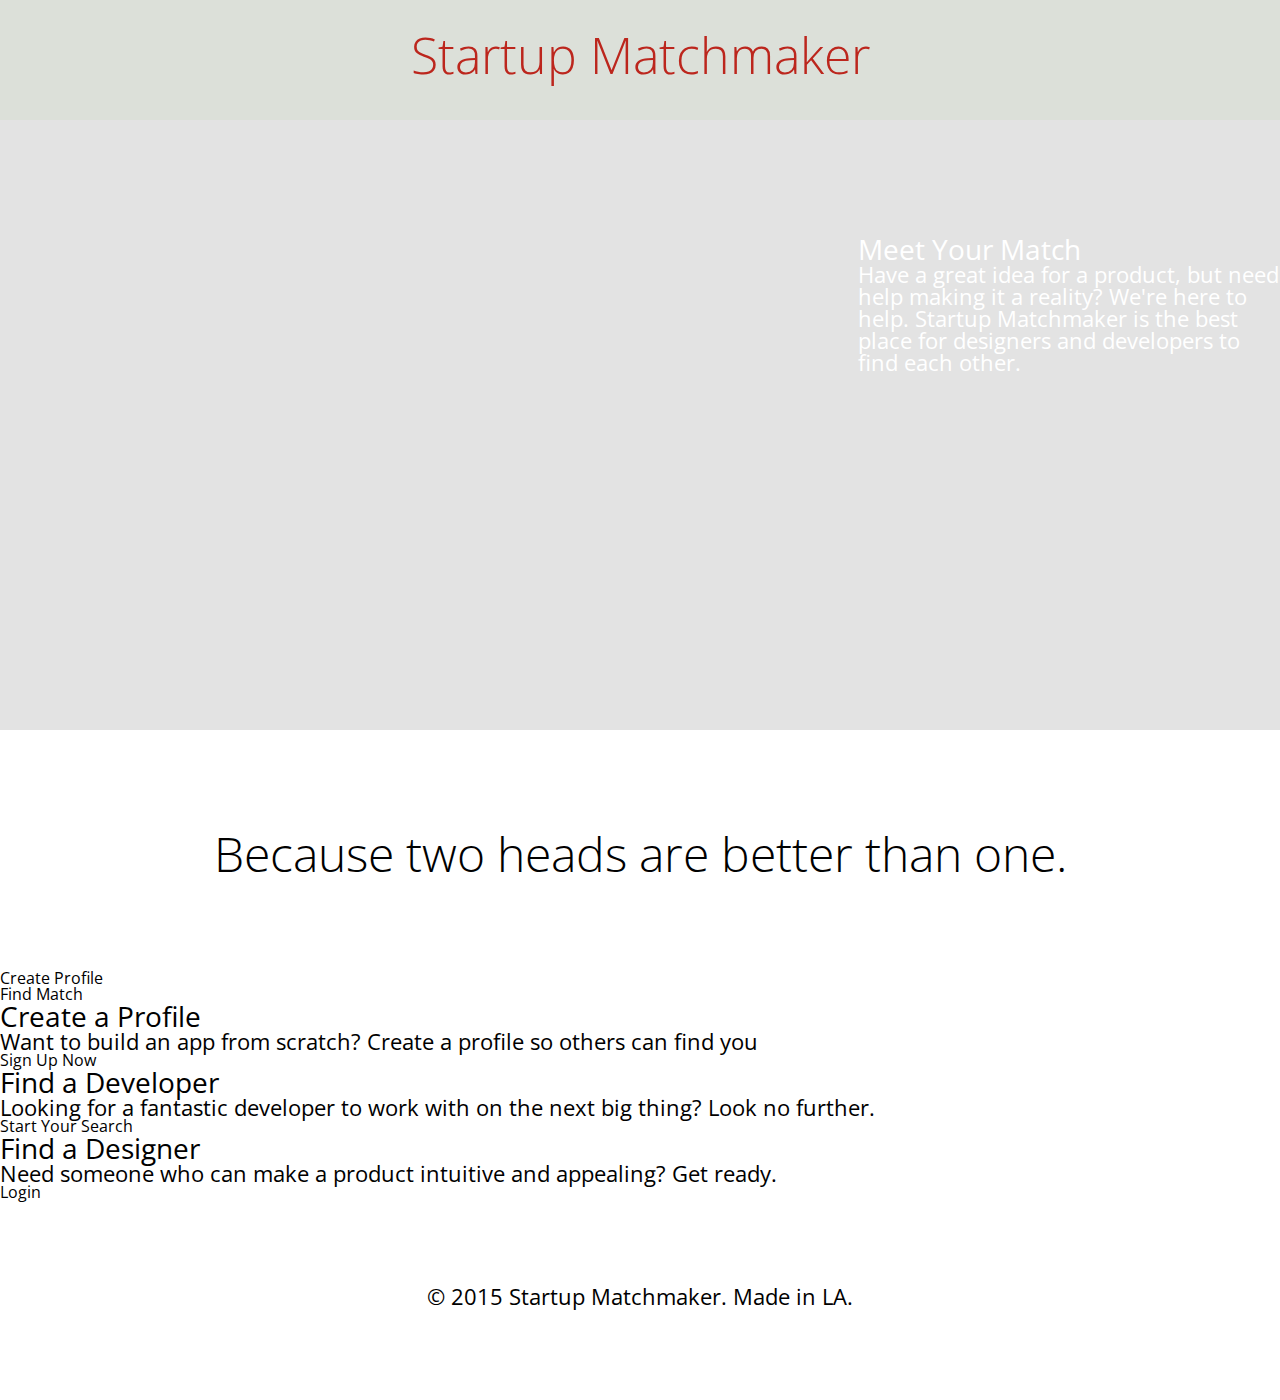
==== index.html @ 07a8beec "CSS Progress - Splash Page Styling" ====
<!DOCtype html>
  <html lang="en-us">
  <head>
    <meta charset="utf-8">
    <title>Startup Matchmaker</title>
      <link rel="stylesheet" type="text/css" href="css/reset.css">
      <link rel="stylesheet" type="text/css" href="css/style.css">
      <link href='https://fonts.googleapis.com/css?family=Open+Sans:400,300,300italic,400italic,600,600italic,700,700italic,800,800italic' rel='stylesheet' type='text/css'>

  </head>

  <body>
    <header>
      <h1>Startup Matchmaker</h1>
    </header>

    <section>

      <div class="hero">
        <div id="right-block">
          <h3>Meet Your Match</h3>
          <p>Have a great idea for a product, but need help making it a reality? We're here to help. Startup Matchmaker is the best place for designers and developers to find each other.</p>
        </div>


    </div>
    <div class ="banner">
        <h2>Because two heads are better than one.</h2>
    </div>


    <div class ="3-columns">

      <div>Create Profile</div>
      <div>Find Match</div>

      <h3>Create a Profile</h3>
      <p>Want to build an app from scratch? Create a profile so others can find you</p>
      <div>Sign Up Now</div>

      <h3>Find a Developer</h3>
      <p>Looking for a fantastic developer to work with on the next big thing? Look no further.</p>
      <div>Start Your Search</div>

      <h3>Find a Designer</h3>
      <p>Need someone who can make a product intuitive and appealing? Get ready.</p>
      <div>Login</div>
    </secion>

    <footer>
      <p>&copy; 2015 Startup Matchmaker. Made in LA.</p>
    </footer>
  </body>
  </html>
---- css/style.css ----
body {
  font-family: "Open Sans", sans-serif;
}

header{
  background-color: #dce0d9;
  height: 120px;
  width: 100%;
}

header h1{
  font-size:50px;
  font-weight: 300;
  color: #bc261d;
  text-align: center;
  padding: 30px 0 30px 0;
}

.hero{
  height: 610px;
  background-color: #e3e3e3;

}

.hero h3{
  color: #FFFFFF;

}

.hero p{
  color: #FFFFFF;
}

#right-block{
  float: right;
  width: 33%;
  padding: 115px 0 115px 0;
}

.banner{
  height: 240px;
  width: 100%;
  background: #FFFFFF;
}

.banner h2{
  font-size: 48px;
  font-weight: 300;
  text-align: center;
  padding: 100px 0 100px 0;
}

h1{


}

h2{
  font-size: 30px;

}

h3{
  font-size: 28px;


}


p{
  font-size: 22px;

}
.red-btn{
  font-size: 25px;



}

.btn-small{
  width: 305px;
  height: 60px;

}

.btn-large{
  width: 650px;
  height: 60px;

}

footer{
  color: #000000;
  text-align: center;
  height: 200px;
  background: #FFFFFF;
}

footer p{
padding: 85px 0 85px 0;

}
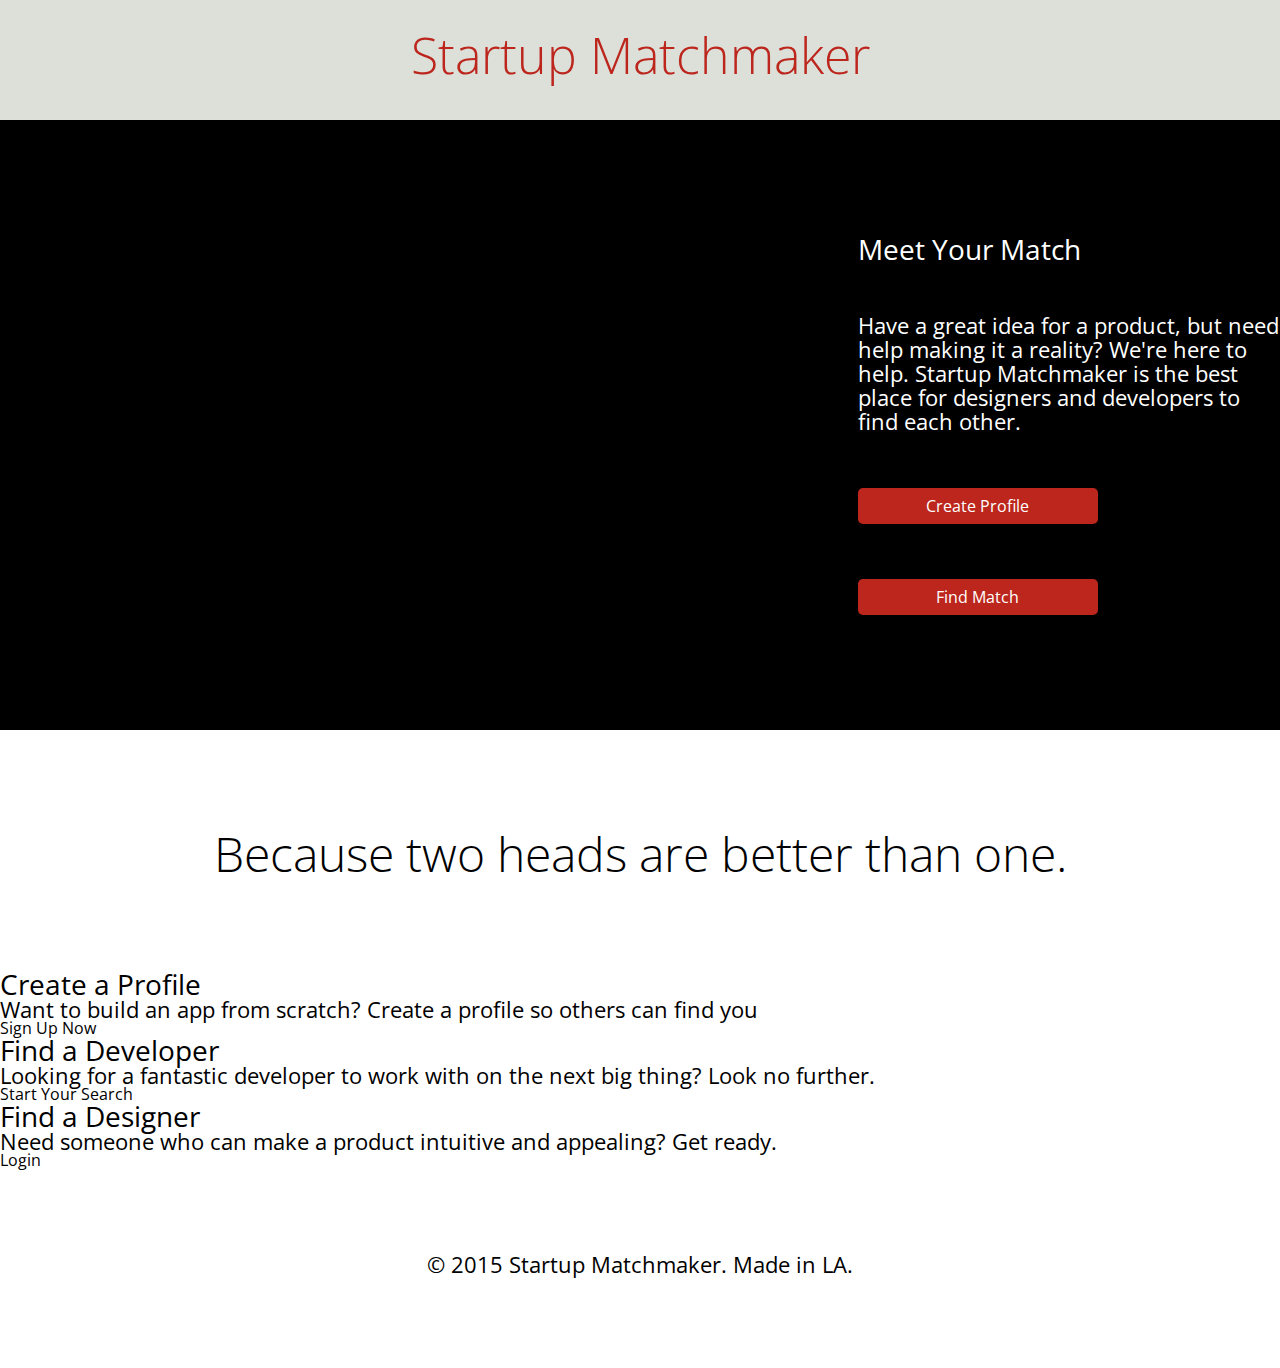
==== commit bf0f3df1: "CSS Progress" ====
--- a/index.html
+++ b/index.html
@@ -20,8 +20,9 @@
         <div id="right-block">
           <h3>Meet Your Match</h3>
           <p>Have a great idea for a product, but need help making it a reality? We're here to help. Startup Matchmaker is the best place for designers and developers to find each other.</p>
+            <div class="red-btn-small">Create Profile</div>
+            <div class="red-btn-small">Find Match</div>
         </div>
-
 
     </div>
     <div class ="banner">
@@ -30,9 +31,6 @@
 
 
     <div class ="3-columns">
-
-      <div>Create Profile</div>
-      <div>Find Match</div>
 
       <h3>Create a Profile</h3>
       <p>Want to build an app from scratch? Create a profile so others can find you</p>
--- a/css/style.css
+++ b/css/style.css
@@ -16,19 +16,31 @@
   padding: 30px 0 30px 0;
 }
 
+.red-btn-small{
+  margin: 55px 0px 55px 0px;
+  padding: 10px 20px 10px 20px;
+  text-align: center;
+  border-radius: 5px;
+  background-color: #bc261d;
+  color: #FFF;
+  width: 200px;
+}
+
 .hero{
   height: 610px;
-  background-color: #e3e3e3;
+  background-color: #000;
 
 }
 
 .hero h3{
   color: #FFFFFF;
+  margin-bottom: 50px;
 
 }
 
 .hero p{
   color: #FFFFFF;
+  line-height: 24px;
 }
 
 #right-block{
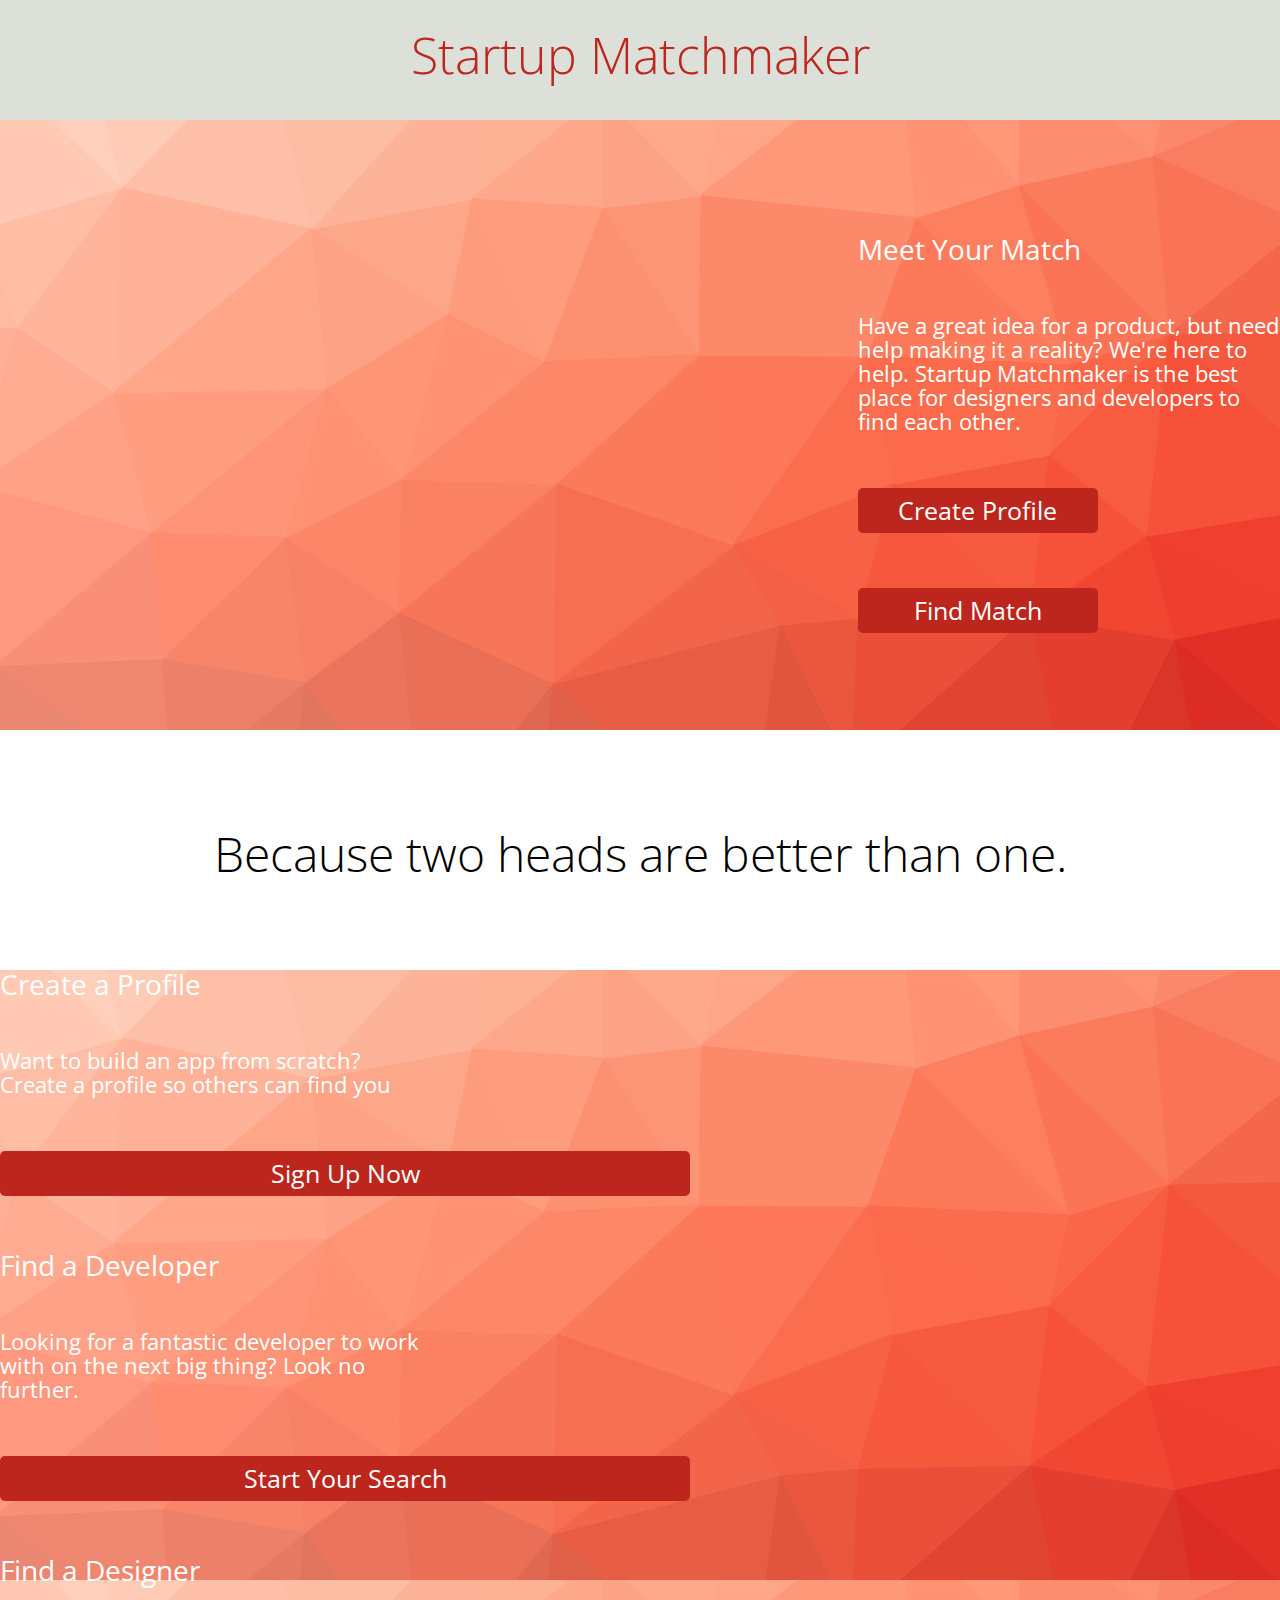
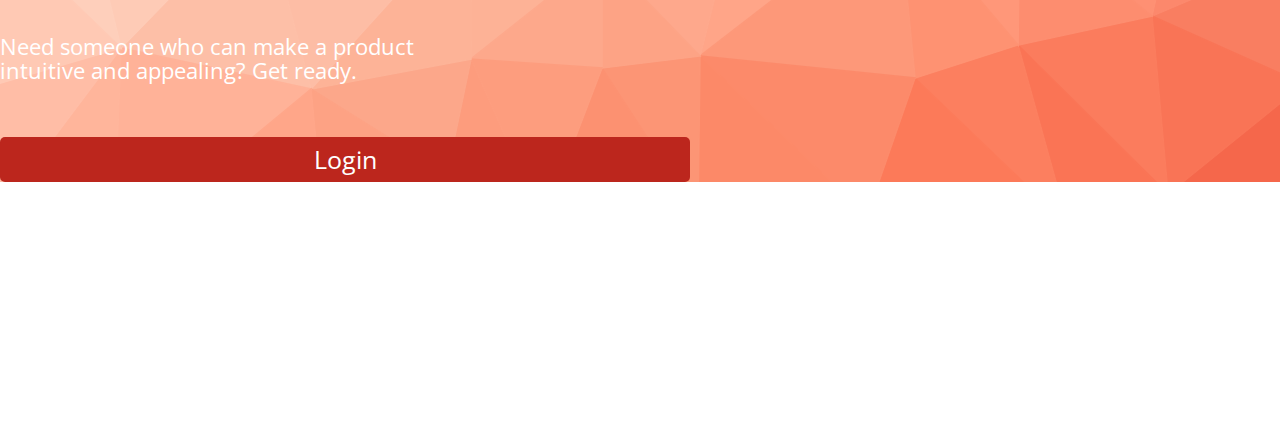
==== commit 1b5d6039: "Splash page - CSS Progress" ====
--- a/index.html
+++ b/index.html
@@ -16,34 +16,41 @@
 
     <section>
 
-      <div class="hero">
+      <div id="hero">
         <div id="right-block">
           <h3>Meet Your Match</h3>
           <p>Have a great idea for a product, but need help making it a reality? We're here to help. Startup Matchmaker is the best place for designers and developers to find each other.</p>
             <div class="red-btn-small">Create Profile</div>
             <div class="red-btn-small">Find Match</div>
         </div>
+      </div>
 
-    </div>
-    <div class ="banner">
+    <div id ="slogan-banner">
         <h2>Because two heads are better than one.</h2>
     </div>
 
 
-    <div class ="3-columns">
+    <div id="cta-banner">
 
-      <h3>Create a Profile</h3>
-      <p>Want to build an app from scratch? Create a profile so others can find you</p>
-      <div>Sign Up Now</div>
+      <div class="front-block">
+        <h3>Create a Profile</h3>
+        <p>Want to build an app from scratch? Create a profile so others can find you</p>
+        <div class="red-btn-large">Sign Up Now</div>
+      </div>
 
-      <h3>Find a Developer</h3>
-      <p>Looking for a fantastic developer to work with on the next big thing? Look no further.</p>
-      <div>Start Your Search</div>
+      <div class="front-block">
+        <h3>Find a Developer</h3>
+        <p>Looking for a fantastic developer to work with on the next big thing? Look no further.</p>
+        <div class="red-btn-large">Start Your Search</div>
+     </div>
 
-      <h3>Find a Designer</h3>
-      <p>Need someone who can make a product intuitive and appealing? Get ready.</p>
-      <div>Login</div>
-    </secion>
+      <div class="front-block">
+        <h3>Find a Designer</h3>
+        <p>Need someone who can make a product intuitive and appealing? Get ready.</p>
+        <div class="red-btn-large">Login</div>
+      </div>
+
+    </section>
 
     <footer>
       <p>&copy; 2015 Startup Matchmaker. Made in LA.</p>
--- a/css/style.css
+++ b/css/style.css
@@ -1,6 +1,57 @@
+/* General */
+
 body {
   font-family: "Open Sans", sans-serif;
 }
+
+h1{
+
+
+}
+
+h2{
+  font-size: 30px;
+
+}
+
+h3{
+  font-size: 28px;
+  color: #FFFFFF;
+  margin-bottom: 50px;
+}
+
+
+p{
+  font-size: 22px;
+  color: #FFFFFF;
+  line-height: 24px;
+}
+
+/* Buttons */
+
+.red-btn-small{
+  margin: 55px 0px 55px 0px;
+  padding: 10px 20px 10px 20px;
+  text-align: center;
+  border-radius: 5px;
+  background-color: #bc261d;
+  color: #FFF;
+  width: 200px;
+  font-size: 25px;
+}
+
+.red-btn-large{
+  margin: 55px 0px 55px 0px;
+  padding: 10px 20px 10px 20px;
+  text-align: center;
+  border-radius: 5px;
+  background-color: #bc261d;
+  color: #FFF;
+  width: 650px;
+  font-size: 25px;
+}
+
+/* Splash */
 
 header{
   background-color: #dce0d9;
@@ -16,29 +67,12 @@
   padding: 30px 0 30px 0;
 }
 
-.red-btn-small{
-  margin: 55px 0px 55px 0px;
-  padding: 10px 20px 10px 20px;
-  text-align: center;
-  border-radius: 5px;
-  background-color: #bc261d;
-  color: #FFF;
-  width: 200px;
+#hero{
+  height: 610px;
+  background: url("/img/triangle-bg.svg");
 }
 
-.hero{
-  height: 610px;
-  background-color: #000;
-
-}
-
-.hero h3{
-  color: #FFFFFF;
-  margin-bottom: 50px;
-
-}
-
-.hero p{
+#hero p{
   color: #FFFFFF;
   line-height: 24px;
 }
@@ -49,58 +83,31 @@
   padding: 115px 0 115px 0;
 }
 
-.banner{
+#slogan-banner{
   height: 240px;
   width: 100%;
   background: #FFFFFF;
 }
 
-.banner h2{
+#slogan-banner h2{
   font-size: 48px;
   font-weight: 300;
   text-align: center;
   padding: 100px 0 100px 0;
 }
 
-h1{
-
-
+#cta-banner{
+  color: #FFF;
+  background: url("/img/triangle-bg.svg");
 }
 
-h2{
-  font-size: 30px;
-
-}
-
-h3{
-  font-size: 28px;
-
-
-}
-
-
-p{
-  font-size: 22px;
-
-}
-.red-btn{
-  font-size: 25px;
+.front-block{
+  width: 33%;
 
 
 
 }
-
-.btn-small{
-  width: 305px;
-  height: 60px;
-
-}
-
-.btn-large{
-  width: 650px;
-  height: 60px;
-
-}
+/* Footer */
 
 footer{
   color: #000000;
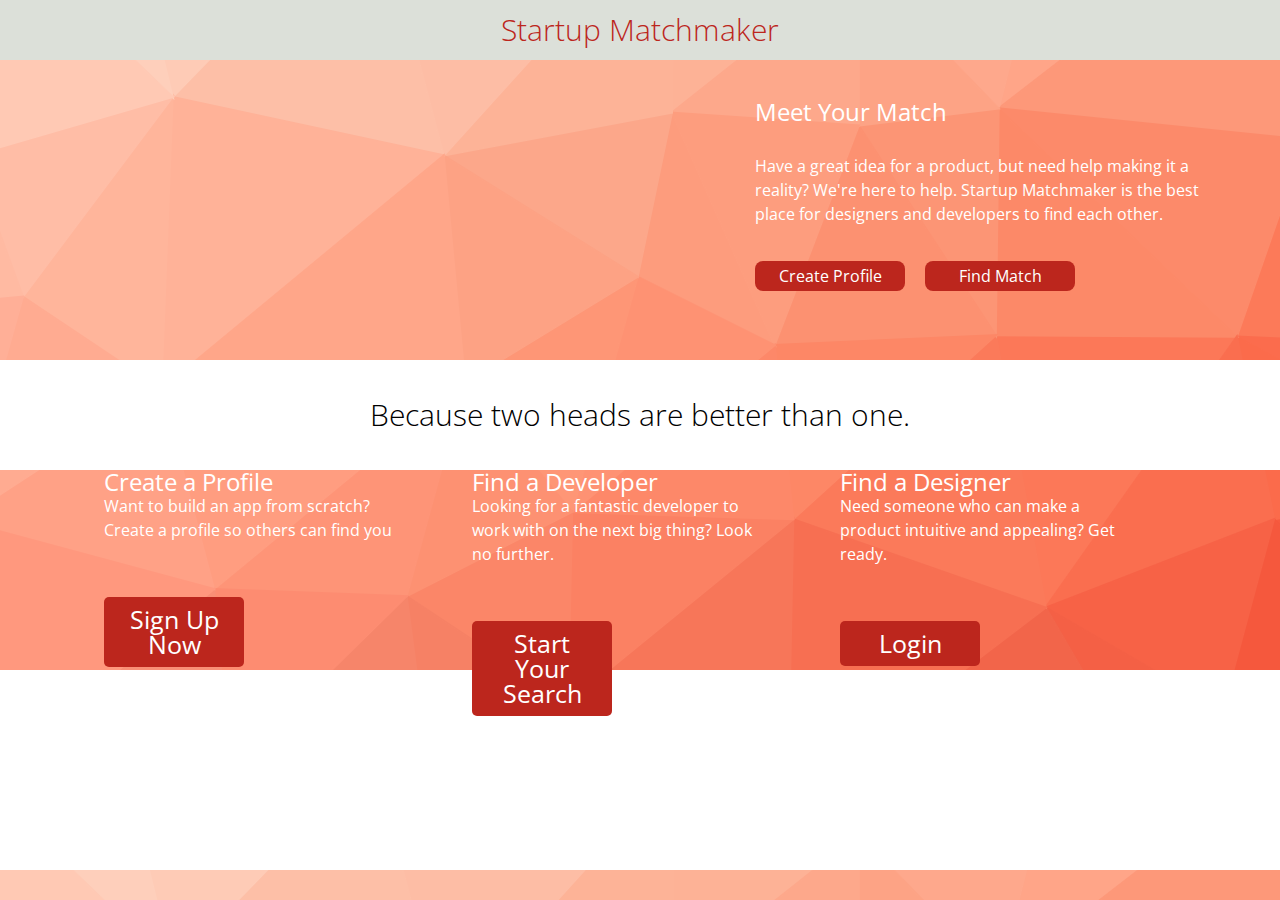
==== commit c404d6eb: "committing" ====
--- a/index.html
+++ b/index.html
@@ -9,51 +9,55 @@
 
   </head>
 
-  <body>
-    <header>
+<body>
+<header>
       <h1>Startup Matchmaker</h1>
-    </header>
+</header>
 
-    <section>
-
+<div class="container">
       <div id="hero">
-        <div id="right-block">
+        <div id="right-col">
+          <div class="right-content">
           <h3>Meet Your Match</h3>
           <p>Have a great idea for a product, but need help making it a reality? We're here to help. Startup Matchmaker is the best place for designers and developers to find each other.</p>
+          <div class="small-btn-container">
             <div class="red-btn-small">Create Profile</div>
             <div class="red-btn-small">Find Match</div>
+          </div>
+        </div>
         </div>
       </div>
+</div>
 
-    <div id ="slogan-banner">
-        <h2>Because two heads are better than one.</h2>
-    </div>
+<div id ="slogan-banner">
+    <h2>Because two heads are better than one.</h2>
+</div>
+
+<div class="container">
+<div id="cta-banner">
+<div class="column">
+  <h3>Create a Profile</h3>
+  <p>Want to build an app from scratch? Create a profile so others can find you</p>
+<div class="red-btn-large">Sign Up Now</div>
+</div>
+<div class="column">
+    <h3>Find a Developer</h3>
+        <p>Looking for a fantastic developer to work with on the next big thing? Look no further.</p>
+        <div class="red-btn-large">Start Your Search</div>
+</div>
+<div class="column">
+    <h3>Find a Designer</h3>
+        <p>Need someone who can make a product intuitive and appealing? Get ready.</p>
+        <div class="red-btn-large">Login</div>
+</div>
+</div>
+</div>
 
 
-    <div id="cta-banner">
 
-      <div class="front-block">
-        <h3>Create a Profile</h3>
-        <p>Want to build an app from scratch? Create a profile so others can find you</p>
-        <div class="red-btn-large">Sign Up Now</div>
-      </div>
+<footer>
+  <p>&copy; 2015 Startup Matchmaker. Made in LA.</p>
+</footer>
 
-      <div class="front-block">
-        <h3>Find a Developer</h3>
-        <p>Looking for a fantastic developer to work with on the next big thing? Look no further.</p>
-        <div class="red-btn-large">Start Your Search</div>
-     </div>
-
-      <div class="front-block">
-        <h3>Find a Designer</h3>
-        <p>Need someone who can make a product intuitive and appealing? Get ready.</p>
-        <div class="red-btn-large">Login</div>
-      </div>
-
-    </section>
-
-    <footer>
-      <p>&copy; 2015 Startup Matchmaker. Made in LA.</p>
-    </footer>
-  </body>
-  </html>
+</body>
+</html>
--- a/css/style.css
+++ b/css/style.css
@@ -2,6 +2,8 @@
 
 body {
   font-family: "Open Sans", sans-serif;
+  background: url("/img/triangle-bg.svg");
+  background-size: cover;
 }
 
 h1{
@@ -15,29 +17,44 @@
 }
 
 h3{
-  font-size: 28px;
+  font-size: 24px;
   color: #FFFFFF;
-  margin-bottom: 50px;
+}
+
+.right-content h3 {
+    margin-bottom: 30px;
 }
 
 
 p{
-  font-size: 22px;
+  font-size: 16px;
   color: #FFFFFF;
   line-height: 24px;
 }
 
+.container {
+  width: 90%;
+  margin: 0 auto;
+}
+
 /* Buttons */
+.small-btn-container {
+  margin: 35px 0px 35px 0px;
+}
 
 .red-btn-small{
-  margin: 55px 0px 55px 0px;
-  padding: 10px 20px 10px 20px;
+  /*margin: 55px 0px 55px 0px;
+  padding: 10px 20px 10px 20px;*/
   text-align: center;
-  border-radius: 5px;
+  border-radius: 8px;
   background-color: #bc261d;
   color: #FFF;
-  width: 200px;
-  font-size: 25px;
+  width: 150px;
+  height: 30px;
+  line-height: 30px;
+  font-size: 16px;
+  float: left;
+  margin-right: 20px;
 }
 
 .red-btn-large{
@@ -47,7 +64,7 @@
   border-radius: 5px;
   background-color: #bc261d;
   color: #FFF;
-  width: 650px;
+  width: 100px;
   font-size: 25px;
 }
 
@@ -55,21 +72,20 @@
 
 header{
   background-color: #dce0d9;
-  height: 120px;
+  height: 60px;
+  line-height: 60px;
   width: 100%;
 }
 
 header h1{
-  font-size:50px;
+  font-size:30px;
   font-weight: 300;
   color: #bc261d;
   text-align: center;
-  padding: 30px 0 30px 0;
 }
 
 #hero{
-  height: 610px;
-  background: url("/img/triangle-bg.svg");
+  height: 300px;
 }
 
 #hero p{
@@ -77,36 +93,39 @@
   line-height: 24px;
 }
 
-#right-block{
+#right-col {
   float: right;
-  width: 33%;
-  padding: 115px 0 115px 0;
+  width: 40%;
+}
+
+.right-content {
+  margin-top: 40px;
 }
 
 #slogan-banner{
-  height: 240px;
+  height: 110px;
+  line-height: 110px;
   width: 100%;
   background: #FFFFFF;
 }
 
 #slogan-banner h2{
-  font-size: 48px;
+  font-size: 30px;
   font-weight: 300;
   text-align: center;
-  padding: 100px 0 100px 0;
 }
 
 #cta-banner{
-  color: #FFF;
-  background: url("/img/triangle-bg.svg");
+  height: 200px;
 }
 
-.front-block{
-  width: 33%;
+.column {
+  width: 25%;
+  float: left;
+  padding-left: 40px;
+  padding-right: 40px;
+}
 
-
-
-}
 /* Footer */
 
 footer{
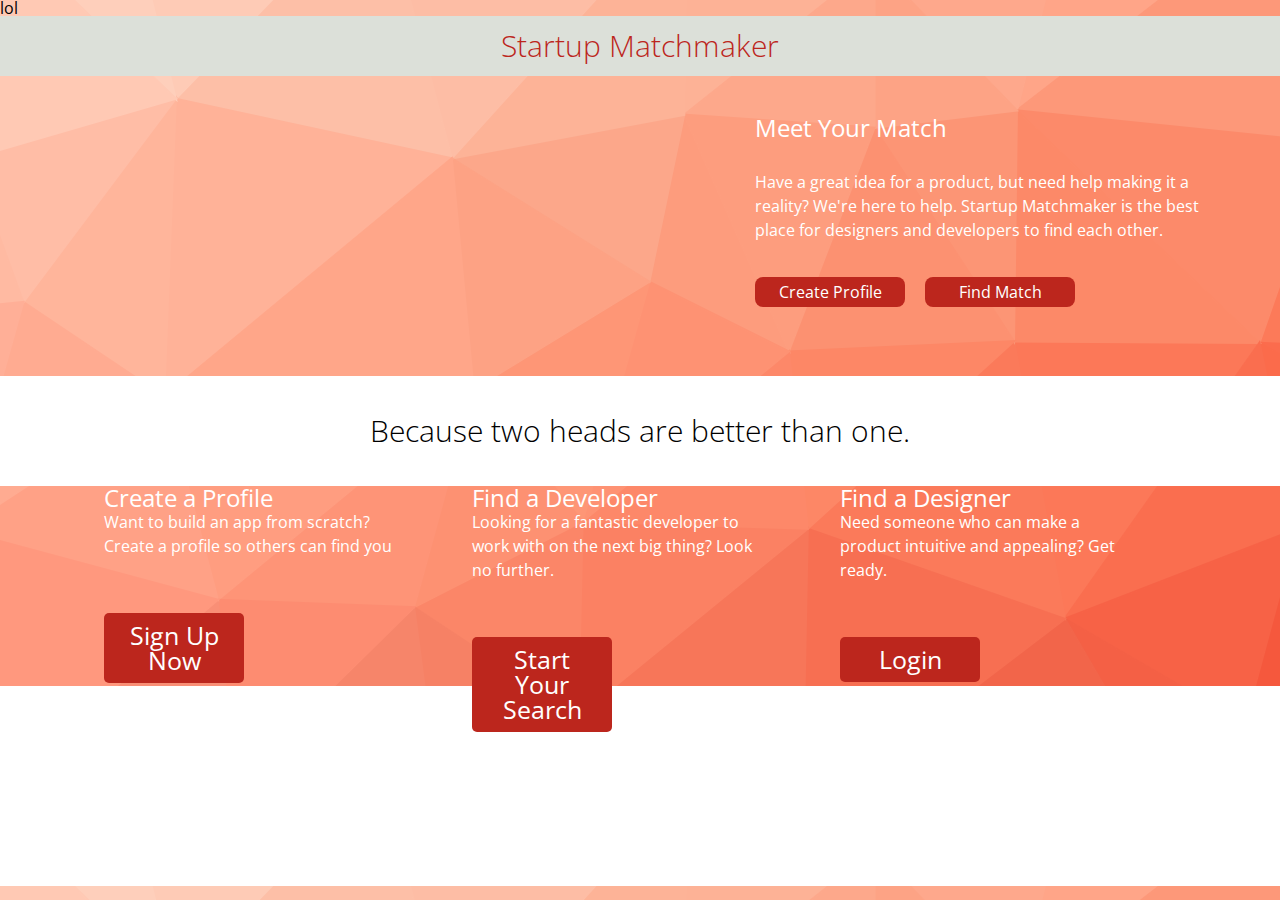
==== commit 7df1bb51: "test change" ====
--- a/index.html
+++ b/index.html
@@ -10,6 +10,7 @@
   </head>
 
 <body>
+  lol
 <header>
       <h1>Startup Matchmaker</h1>
 </header>
--- a/css/style.css
+++ b/css/style.css
@@ -119,11 +119,16 @@
   height: 200px;
 }
 
+
 .column {
   width: 25%;
   float: left;
   padding-left: 40px;
   padding-right: 40px;
+}
+
+.front-block{
+  width: 33%;
 }
 
 /* Footer */
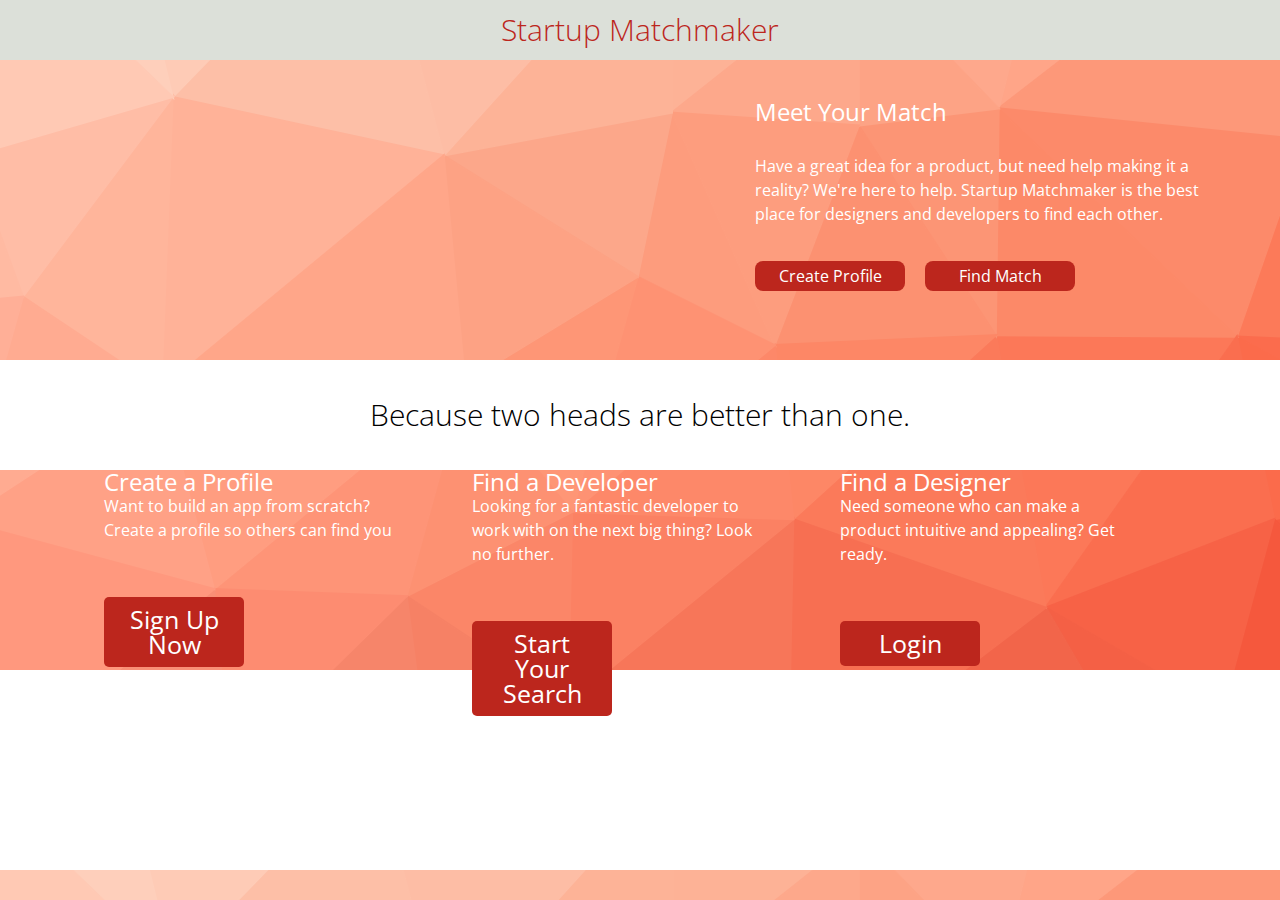
==== commit 4586d0ac: "undo test edit" ====
--- a/index.html
+++ b/index.html
@@ -10,7 +10,6 @@
   </head>
 
 <body>
-  lol
 <header>
       <h1>Startup Matchmaker</h1>
 </header>
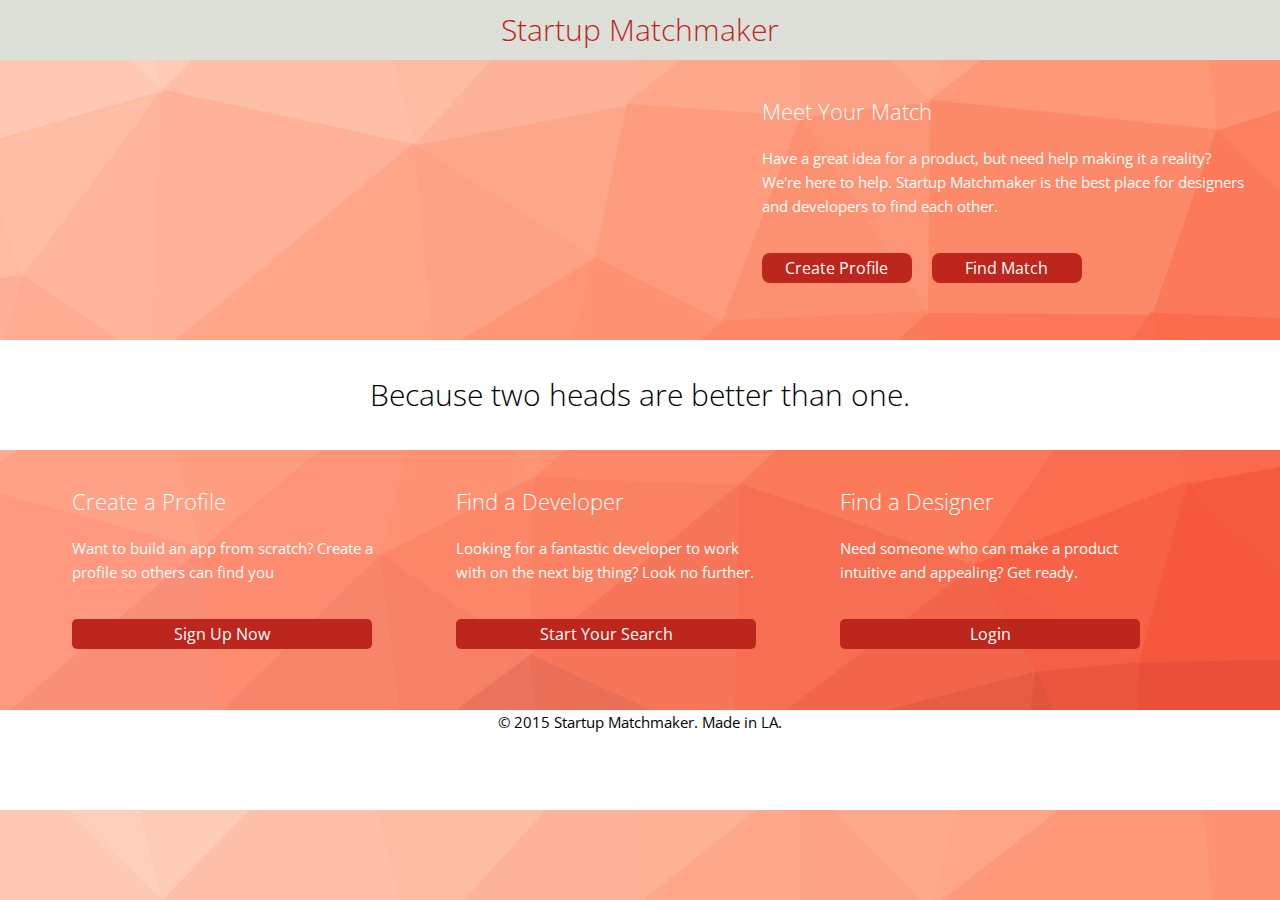
==== commit 61093c66: "style changes to splash page" ====
--- a/index.html
+++ b/index.html
@@ -20,7 +20,7 @@
           <div class="right-content">
           <h3>Meet Your Match</h3>
           <p>Have a great idea for a product, but need help making it a reality? We're here to help. Startup Matchmaker is the best place for designers and developers to find each other.</p>
-          <div class="small-btn-container">
+          <div class="btn-container">
             <div class="red-btn-small">Create Profile</div>
             <div class="red-btn-small">Find Match</div>
           </div>
@@ -38,23 +38,26 @@
 <div class="column">
   <h3>Create a Profile</h3>
   <p>Want to build an app from scratch? Create a profile so others can find you</p>
-<div class="red-btn-large">Sign Up Now</div>
+          <div class="btn-container">
+            <div class="red-btn-large">Sign Up Now</div>
+          </div>
 </div>
 <div class="column">
     <h3>Find a Developer</h3>
         <p>Looking for a fantastic developer to work with on the next big thing? Look no further.</p>
-        <div class="red-btn-large">Start Your Search</div>
+          <div class="btn-container">
+            <div class="red-btn-large">Start Your Search</div>
+          </div>
 </div>
 <div class="column">
     <h3>Find a Designer</h3>
         <p>Need someone who can make a product intuitive and appealing? Get ready.</p>
-        <div class="red-btn-large">Login</div>
+        <div class="btn-container">
+          <div class="red-btn-large">Login</div>
+        </div>
 </div>
 </div>
 </div>
-
-
-
 <footer>
   <p>&copy; 2015 Startup Matchmaker. Made in LA.</p>
 </footer>
--- a/css/style.css
+++ b/css/style.css
@@ -17,28 +17,29 @@
 }
 
 h3{
-  font-size: 24px;
+  font-size: 22px;
   color: #FFFFFF;
+  font-weight: 300;
 }
 
-.right-content h3 {
-    margin-bottom: 30px;
+.right-content h3, #cta-banner h3 {
+    margin-bottom: 24px;
 }
 
 
 p{
-  font-size: 16px;
+  font-size: 15px;
   color: #FFFFFF;
   line-height: 24px;
 }
 
 .container {
-  width: 90%;
+  width: 95%;
   margin: 0 auto;
 }
 
 /* Buttons */
-.small-btn-container {
+.btn-container {
   margin: 35px 0px 35px 0px;
 }
 
@@ -58,14 +59,14 @@
 }
 
 .red-btn-large{
-  margin: 55px 0px 55px 0px;
-  padding: 10px 20px 10px 20px;
   text-align: center;
   border-radius: 5px;
   background-color: #bc261d;
   color: #FFF;
-  width: 100px;
-  font-size: 25px;
+  height: 30px;
+  width: 300px;
+  font-size: 16px;
+  line-height: 30px;
 }
 
 /* Splash */
@@ -85,7 +86,7 @@
 }
 
 #hero{
-  height: 300px;
+  height: 280px;
 }
 
 #hero p{
@@ -116,7 +117,8 @@
 }
 
 #cta-banner{
-  height: 200px;
+  height: 220px;
+  margin-top: 40px;
 }
 
 
@@ -133,14 +135,14 @@
 
 /* Footer */
 
-footer{
+footer {
   color: #000000;
   text-align: center;
-  height: 200px;
+  height: 100px;
+  line-height: 100px;
   background: #FFFFFF;
 }
 
-footer p{
-padding: 85px 0 85px 0;
-
+footer p {
+  color: #000;
 }
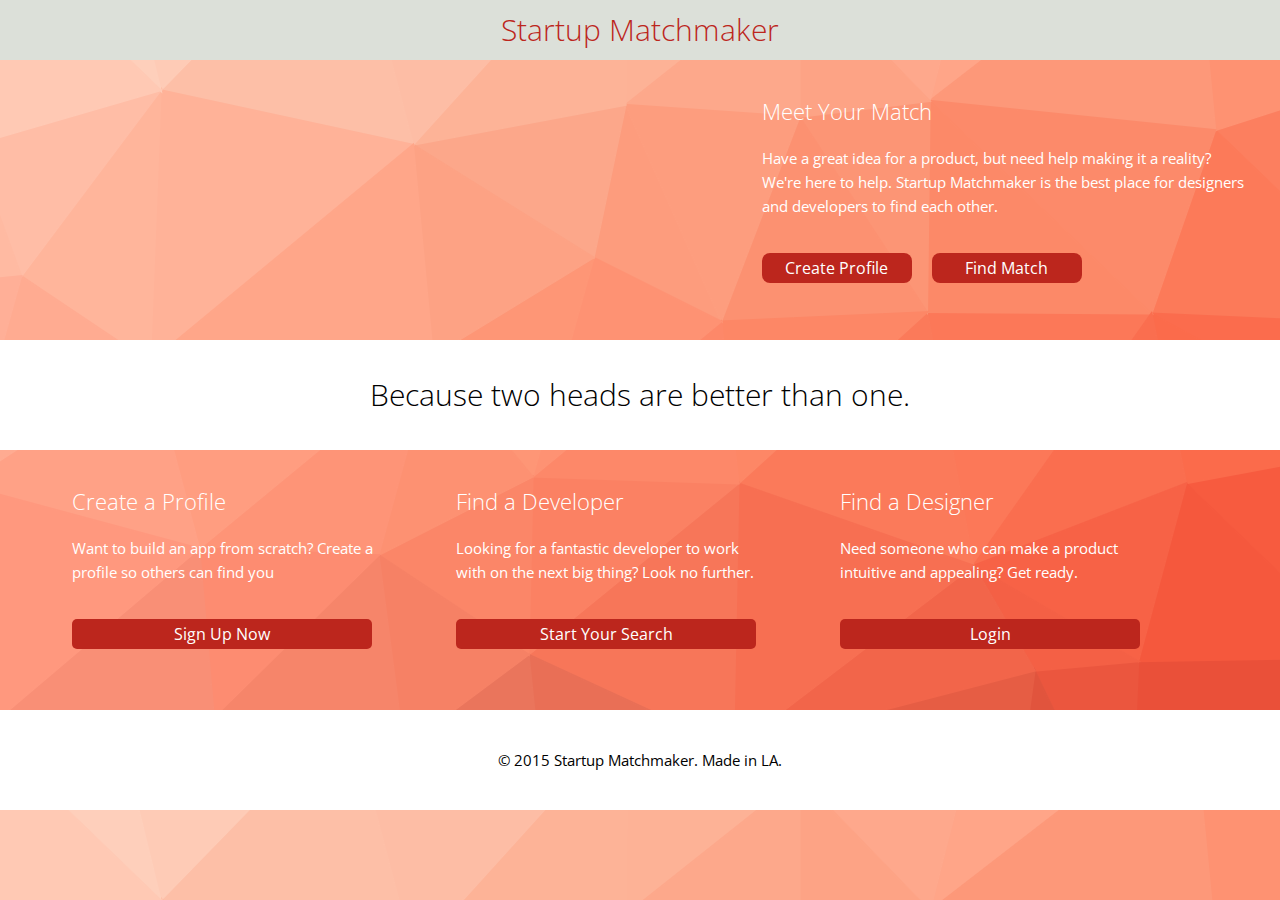
==== commit d3ce28cc: "added links" ====
--- a/index.html
+++ b/index.html
@@ -39,7 +39,7 @@
   <h3>Create a Profile</h3>
   <p>Want to build an app from scratch? Create a profile so others can find you</p>
           <div class="btn-container">
-            <div class="red-btn-large">Sign Up Now</div>
+            <a href="views/signup.html"><div class="red-btn-large">Sign Up Now</div></a>
           </div>
 </div>
 <div class="column">
@@ -53,7 +53,7 @@
     <h3>Find a Designer</h3>
         <p>Need someone who can make a product intuitive and appealing? Get ready.</p>
         <div class="btn-container">
-          <div class="red-btn-large">Login</div>
+          <a href="views/login.html"><div class="red-btn-large">Login</div></a>
         </div>
 </div>
 </div>
--- a/css/style.css
+++ b/css/style.css
@@ -41,6 +41,10 @@
 /* Buttons */
 .btn-container {
   margin: 35px 0px 35px 0px;
+}
+
+.btn-container a {
+  text-decoration: none;
 }
 
 .red-btn-small{
@@ -134,15 +138,14 @@
 }
 
 /* Footer */
-
 footer {
   color: #000000;
   text-align: center;
   height: 100px;
-  line-height: 100px;
   background: #FFFFFF;
 }
 
 footer p {
   color: #000;
+  line-height: 100px;
 }
